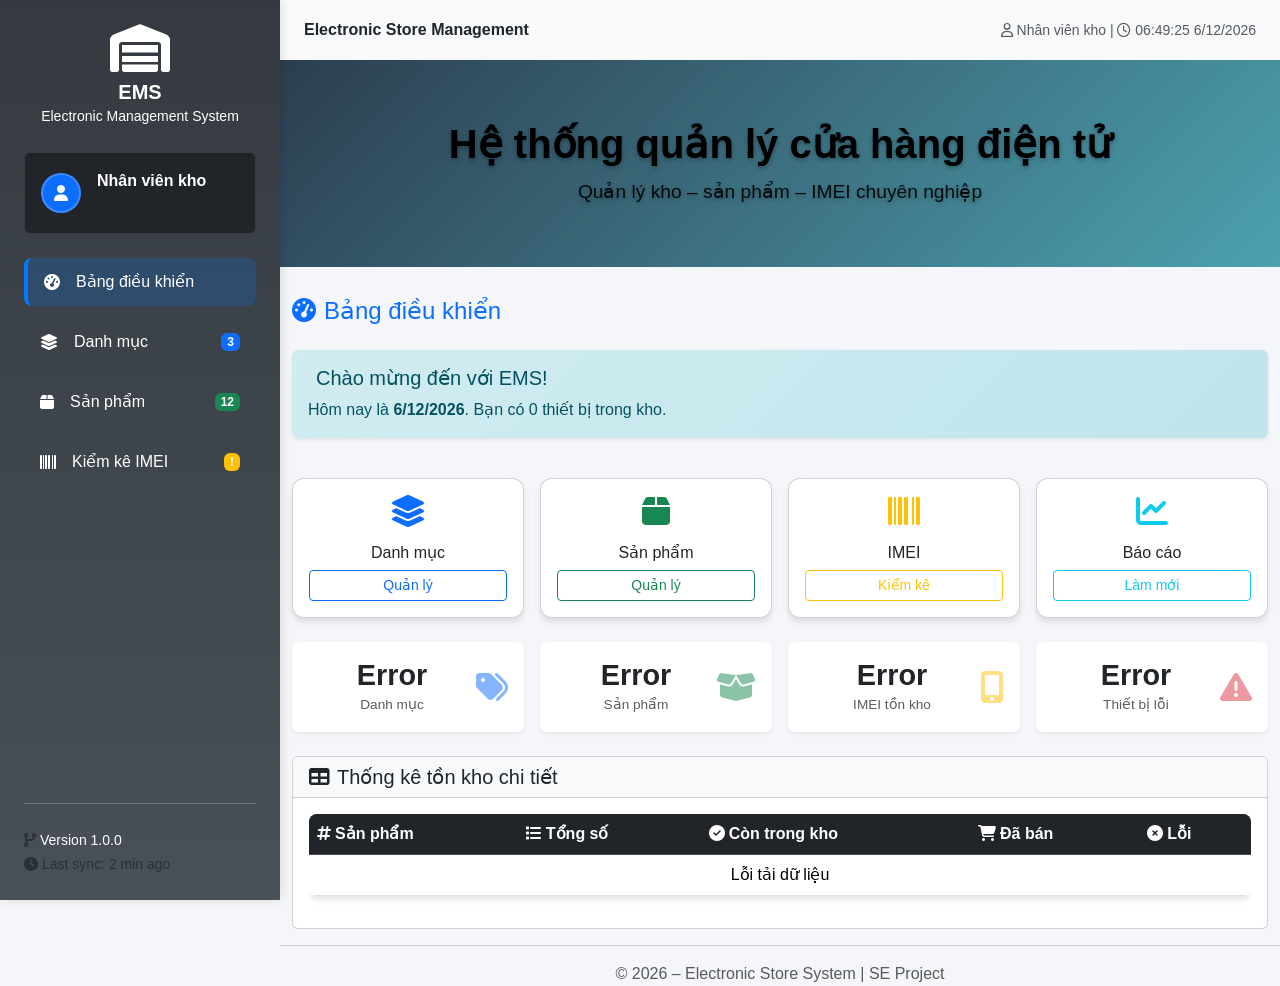
==== routes/frontend/index.html @ a0323be2 "new update" ====
<!DOCTYPE html>
<html lang="vi">
<head>
  <meta charset="UTF-8">
  <title>Electronic Store Management</title>

  <!-- Bootstrap 5 -->
  <link
    href="https://cdn.jsdelivr.net/npm/bootstrap@5.3.2/dist/css/bootstrap.min.css"
    rel="stylesheet"
  >

  <!-- Font Awesome -->
  <link
    href="https://cdnjs.cloudflare.com/ajax/libs/font-awesome/6.5.1/css/all.min.css"
    rel="stylesheet"
  >

  <!-- Custom CSS -->
  <link rel="stylesheet" href="./style/style.css?v=2">
</head>

<body>

<!-- SCRIPT HIỂN THỊ THỜI GIAN -->
<script>
  setInterval(() => {
    const timeEl = document.getElementById("time");
    if (timeEl) {
      timeEl.innerText = new Date().toLocaleString("vi-VN");
    }
  }, 1000);
</script>

<!-- ================= LAYOUT ================= -->
<div class="d-flex">

  <!-- ===== SIDEBAR ===== -->
  <aside class="sidebar bg-gradient-dark text-white p-4">
    <!-- LOGO & BRAND -->
    <div class="text-center mb-4">
      <i class="fa-solid fa-warehouse fa-3x text-white mb-2"></i>
      <h5 class="fw-bold mb-0">EMS</h5>
      <small class="text-white">Electronic Management System</small>
    </div>

    <!-- USER PROFILE -->
    <div class="user-profile mb-4 p-3 bg-dark rounded">
      <div class="d-flex align-items-center">
        <div class="avatar bg-primary rounded-circle d-flex align-items-center justify-content-center me-3" style="width: 40px; height: 40px;">
          <i class="fa-solid fa-user"></i>
        </div>
        <div>
          <div class="fw-bold">Nhân viên kho</div>
          <small class="text-muted">Online</small>
        </div>
      </div>
    </div>

    <!-- NAVIGATION -->
    <ul class="nav flex-column gap-2">
      <li class="nav-item">
        <a class="nav-link text-white active d-flex align-items-center" href="#">
          <i class="fa-solid fa-tachometer-alt me-3"></i>
          <span>Bảng điều khiển</span>
        </a>
      </li>

      <li class="nav-item">
        <a class="nav-link text-white d-flex align-items-center" href="categories.html">
          <i class="fa-solid fa-layer-group me-3"></i>
          <span>Danh mục</span>
          <span class="badge bg-primary ms-auto">3</span>
        </a>
      </li>

      <li class="nav-item">
        <a class="nav-link text-white d-flex align-items-center" href="products.html">
          <i class="fa-solid fa-box me-3"></i>
          <span>Sản phẩm</span>
          <span class="badge bg-success ms-auto">12</span>
        </a>
      </li>

      <li class="nav-item">
        <a class="nav-link text-white d-flex align-items-center" href="stock_check.html">
          <i class="fa-solid fa-barcode me-3"></i>
          <span>Kiểm kê IMEI</span>
          <span class="badge bg-warning ms-auto">!</span>
        </a>
      </li>
    </ul>

    <!-- SIDEBAR FOOTER -->
    <div class="mt-auto pt-4 border-top border-secondary">
      <small class="text-muted">
        <i class="fa-solid fa-code-branch me-1"></i><span class="text-white">Version 1.0.0</span><br>
        <i class="fa-solid fa-clock me-1"></i>Last sync: 2 min ago
      </small>
    </div>
  </aside>

  <!-- ===== MAIN CONTENT ===== -->
  <main class="flex-grow-1">

    <!-- TOP BAR -->
    <nav class="navbar navbar-light bg-light px-4 bg-light">
      <span class="fw-bold">Electronic Store Management</span>

      <div class="text-muted small">
        <i class="fa-regular fa-user"></i> Nhân viên kho |
        <i class="fa-regular fa-clock"></i>
        <span id="time"></span>
      </div>
    </nav>

    <!-- BANNER -->
    <section class="banner text-black text-center">
      <h2 class="fw-bold">Hệ thống quản lý cửa hàng điện tử</h2>
      <p class="mb-0">
        Quản lý kho – sản phẩm – IMEI chuyên nghiệp
      </p>
    </section>

    <!-- DASHBOARD -->
    <div class="container mt-4">

      <h4 class="mb-4 text-primary">
        <i class="fa-solid fa-tachometer-alt me-2"></i>Bảng điều khiển
      </h4>

      <!-- WELCOME SECTION -->
      <div class="row mb-4">
        <div class="col-12">
          <div class="alert alert-info border-0 shadow-sm" role="alert">
            <h5 class="alert-heading">
              <i class="fa-solid fa-hand-wave me-2"></i>Chào mừng đến với EMS!
            </h5>
            <p class="mb-0">Hôm nay là <strong id="currentDate"></strong>. Bạn có <span id="totalItems">0</span> thiết bị trong kho.</p>
          </div>
        </div>
      </div>

      <!-- QUICK ACTIONS -->
      <div class="row g-3 mb-4">
        <div class="col-md-6 col-lg-3">
          <div class="card dashboard-card h-100 text-center">
            <div class="card-body">
              <i class="fa-solid fa-layer-group fa-2x text-primary mb-3"></i>
              <h6>Danh mục</h6>
              <a href="categories.html" class="btn btn-outline-primary btn-sm w-100">Quản lý</a>
            </div>
          </div>
        </div>
        <div class="col-md-6 col-lg-3">
          <div class="card dashboard-card h-100 text-center">
            <div class="card-body">
              <i class="fa-solid fa-box fa-2x text-success mb-3"></i>
              <h6>Sản phẩm</h6>
              <a href="products.html" class="btn btn-outline-success btn-sm w-100">Quản lý</a>
            </div>
          </div>
        </div>
        <div class="col-md-6 col-lg-3">
          <div class="card dashboard-card h-100 text-center">
            <div class="card-body">
              <i class="fa-solid fa-barcode fa-2x text-warning mb-3"></i>
              <h6>IMEI</h6>
              <a href="stock_check.html" class="btn btn-outline-warning btn-sm w-100">Kiểm kê</a>
            </div>
          </div>
        </div>
        <div class="col-md-6 col-lg-3">
          <div class="card dashboard-card h-100 text-center">
            <div class="card-body">
              <i class="fa-solid fa-chart-line fa-2x text-info mb-3"></i>
              <h6>Báo cáo</h6>
              <button class="btn btn-outline-info btn-sm w-100" onclick="loadStatistics()">Làm mới</button>
            </div>
          </div>
        </div>
      </div>
       

      <!-- STATISTICS CARDS -->
      <div class="row text-center g-3 mb-4 dashboard-section">
        <div class="col-md-6 col-lg-3">
          <div class="card stat-card border-0 shadow-sm h-100">
            <div class="card-body">
              <div class="d-flex align-items-center">
                <div class="flex-grow-1">
                  <h3 id="catCount" class="mb-0"><span class="loading"></span></h3>
                  <small class="text-muted">Danh mục</small>
                </div>
                <i class="fa-solid fa-tags fa-2x text-primary opacity-50"></i>
              </div>
            </div>
          </div>
        </div>
        <div class="col-md-6 col-lg-3">
          <div class="card stat-card border-0 shadow-sm h-100">
            <div class="card-body">
              <div class="d-flex align-items-center">
                <div class="flex-grow-1">
                  <h3 id="prodCount" class="mb-0"><span class="loading"></span></h3>
                  <small class="text-muted">Sản phẩm</small>
                </div>
                <i class="fa-solid fa-box-open fa-2x text-success opacity-50"></i>
              </div>
            </div>
          </div>
        </div>
        <div class="col-md-6 col-lg-3">
          <div class="card stat-card border-0 shadow-sm h-100">
            <div class="card-body">
              <div class="d-flex align-items-center">
                <div class="flex-grow-1">
                  <h3 id="imeiCount" class="mb-0"><span class="loading"></span></h3>
                  <small class="text-muted">IMEI tồn kho</small>
                </div>
                <i class="fa-solid fa-mobile-alt fa-2x text-warning opacity-50"></i>
              </div>
            </div>
          </div>
        </div>
        <div class="col-md-6 col-lg-3">
          <div class="card stat-card border-0 shadow-sm h-100">
            <div class="card-body">
              <div class="d-flex align-items-center">
                <div class="flex-grow-1">
                  <h3 id="defectCount" class="mb-0"><span class="loading"></span></h3>
                  <small class="text-muted">Thiết bị lỗi</small>
                </div>
                <i class="fa-solid fa-exclamation-triangle fa-2x text-danger opacity-50"></i>
              </div>
            </div>
          </div>
        </div>
      </div>

      <!-- INVENTORY TABLE -->
      <div class="card dashboard-section">
        <div class="card-header bg-light">
          <h5 class="mb-0">
            <i class="fa-solid fa-table me-2"></i>Thống kê tồn kho chi tiết
          </h5>
        </div>
        <div class="card-body">
          <div class="table-responsive">
            <table class="table table-hover" id="inventoryTable">
              <thead class="table-dark">
                <tr>
                  <th><i class="fa-solid fa-hashtag me-1"></i>Sản phẩm</th>
                  <th><i class="fa-solid fa-list me-1"></i>Tổng số</th>
                  <th><i class="fa-solid fa-check-circle me-1"></i>Còn trong kho</th>
                  <th><i class="fa-solid fa-shopping-cart me-1"></i>Đã bán</th>
                  <th><i class="fa-solid fa-times-circle me-1"></i>Lỗi</th>
                </tr>
              </thead>
              <tbody>
                <tr>
                  <td colspan="5" class="text-center"><span class="loading"></span> Đang tải dữ liệu...</td>
                </tr>
              </tbody>
            </table>
          </div>
        </div>
      </div>

    </div> 

    <!-- FOOTER -->
    <footer class="text-center mt-10 text-muted">
      <hr>
      <p class="mb-0">
        © 2026 – Electronic Store System | SE Project
      </p>
    </footer>

  </main>
</div>

<script>
// Load statistics khi trang load
document.addEventListener('DOMContentLoaded', loadStatistics);

// Auto refresh every 10 seconds
setInterval(loadStatistics, 10000);

// BroadcastChannel để đồng bộ
const statsChannel = new BroadcastChannel('stats-update');
statsChannel.onmessage = function(e) {
  if (e.data === 'update-stats') {
    loadStatistics();
  }
};

async function loadStatistics() {
  console.log('Loading statistics...');
  // Show loading
  document.getElementById('catCount').innerHTML = '<span class="loading"></span>';
  document.getElementById('prodCount').innerHTML = '<span class="loading"></span>';
  document.getElementById('imeiCount').innerHTML = '<span class="loading"></span>';
  document.getElementById('defectCount').innerHTML = '<span class="loading"></span>';
  document.querySelector('#inventoryTable tbody').innerHTML = '<tr><td colspan="5" class="text-center"><span class="loading"></span> Đang tải dữ liệu...</td></tr>';

  try {
    // Set current date
    document.getElementById('currentDate').textContent = new Date().toLocaleDateString('vi-VN');

    // Danh mục
    console.log('Fetching categories...');
    const catResponse = await fetch('http://localhost:5000/categories/');
    console.log('Categories response:', catResponse);
    const categories = await catResponse.json();
    console.log('Categories data:', categories);
    document.getElementById('catCount').textContent = categories.length;

    // Sản phẩm
    console.log('Fetching products...');
    const prodResponse = await fetch('http://localhost:5000/products/');
    console.log('Products response:', prodResponse);
    const products = await prodResponse.json();
    console.log('Products data:', products);
    document.getElementById('prodCount').textContent = products.length;

    // Inventory report
    console.log('Fetching inventory...');
    const invResponse = await fetch('http://localhost:5000/inventory/');
    console.log('Inventory response:', invResponse);
    const inventory = await invResponse.json();
    console.log('Inventory data:', inventory);
    const totalInStock = inventory.reduce((sum, item) => sum + item.in_stock, 0);
    document.getElementById('imeiCount').textContent = totalInStock;
    document.getElementById('totalItems').textContent = totalInStock;

    // Thiết bị lỗi (tạm 0)
    document.getElementById('defectCount').textContent = '0';

    // Populate bảng tồn kho
    const tbody = document.querySelector('#inventoryTable tbody');
    tbody.innerHTML = '';
    inventory.forEach(item => {
      const row = `
        <tr>
          <td>${item.product_id}</td>
          <td>${item.total}</td>
          <td>${item.in_stock}</td>
          <td>${item.total - item.in_stock}</td>
          <td>0</td> <!-- Placeholder cho lỗi -->
        </tr>
      `;
      tbody.innerHTML += row;
    });

  } catch (error) {
    console.error('Lỗi load statistics:', error);
    // Hide loading on error
    ['catCount', 'prodCount', 'imeiCount', 'defectCount'].forEach(id => {
      document.getElementById(id).textContent = 'Error';
    });
    document.querySelector('#inventoryTable tbody').innerHTML = '<tr><td colspan="5" class="text-center">Lỗi tải dữ liệu</td></tr>';
  }
}
</script>

</body>
</html>
---- routes/frontend/style/style.css ----
/* ===== RESET NHẸ ===== */
body {
  margin: 0;
  background-color: #f5f6fa;
  font-family: "Segoe UI", Tahoma, sans-serif;
}

/* ===== SIDEBAR ===== */
.sidebar {
  width: 280px;
  min-height: 100vh;
  background: linear-gradient(180deg, #343a40, #495057);
  box-shadow: 2px 0 10px rgba(0, 0, 0, 0.1);
  position: fixed;
  left: 0;
  top: 0;
  z-index: 1000;
  display: flex;
  flex-direction: column;
}

.sidebar .nav-link {
  padding: 12px 16px;
  border-radius: 8px;
  transition: all 0.3s ease;
  margin-bottom: 4px;
}

.sidebar .nav-link:hover {
  background-color: rgba(255, 255, 255, 0.1);
  transform: translateX(5px);
}

.sidebar .nav-link.active {
  background-color: rgba(0, 123, 255, 0.2);
  border-left: 4px solid #007bff;
}

.sidebar .badge {
  font-size: 0.75rem;
  padding: 0.25em 0.5em;
}

.sidebar .user-profile {
  border: 1px solid rgba(255, 255, 255, 0.1);
}

.sidebar .avatar {
  border: 2px solid rgba(255, 255, 255, 0.2);
}

/* ===== MAIN ===== */
main {
  margin-left: 280px;
  background-color: #f5f6fa;
  min-height: 100vh;
}

/* ===== TOP BAR ===== */
.navbar {
  height: 60px;
}

/* ===== BANNER ===== */
.banner {
  background: linear-gradient(135deg, #2c3e50, #4ca1af);
  padding: 40px 20px;
  margin-bottom: 30px;
}

/* ===== DASHBOARD CARDS ===== */
.dashboard-card {
  border-radius: 12px;
  transition: all 0.3s ease;
  box-shadow: 0 4px 6px rgba(0, 0, 0, 0.1);
}

.dashboard-card:hover {
  transform: translateY(-5px);
  box-shadow: 0 8px 20px rgba(0, 0, 0, 0.15);
}

/* ===== BANNER ===== */
.banner {
  background: linear-gradient(135deg, #2c3e50, #4ca1af);
  padding: 60px 20px;
  margin-bottom: 30px;
  color: white;
  text-shadow: 0 2px 4px rgba(0, 0, 0, 0.3);
  animation: fadeInUp 1s ease-out;
}

.banner h2 {
  font-size: 2.5rem;
  margin-bottom: 10px;
}

.banner p {
  font-size: 1.2rem;
  opacity: 0.9;
}

/* ===== ANIMATIONS ===== */
@keyframes fadeInUp {
  from {
    opacity: 0;
    transform: translateY(30px);
  }
  to {
    opacity: 1;
    transform: translateY(0);
  }
}

@keyframes fadeIn {
  from { opacity: 0; }
  to { opacity: 1; }
}

/* ===== DASHBOARD SECTIONS ===== */
.dashboard-section {
  animation: fadeIn 0.8s ease-out;
}

/* ===== STAT CARDS ===== */
.stat-card {
  transition: transform 0.3s ease, box-shadow 0.3s ease;
}

.stat-card:hover {
  transform: translateY(-2px);
  box-shadow: 0 6px 12px rgba(0, 0, 0, 0.15) !important;
}

.stat-card h3 {
  font-size: 1.8rem;
  font-weight: bold;
}

.stat-card small {
  font-size: 0.85rem;
}

/* ===== WELCOME ALERT ===== */
.alert-info {
  background: linear-gradient(135deg, #d1ecf1, #bee5eb);
  border-color: #bee5eb;
}

/* ===== QUICK ACTIONS ===== */
.dashboard-card .btn {
  transition: all 0.3s ease;
}

.dashboard-card .btn:hover {
  transform: scale(1.05);
}

/* ===== INVENTORY TABLE ===== */
#inventoryTable {
  border-radius: 8px;
  overflow: hidden;
  box-shadow: 0 4px 6px rgba(0, 0, 0, 0.1);
}

#inventoryTable thead {
  background: linear-gradient(135deg, #667eea, #764ba2);
  color: white;
}

/* ===== RESPONSIVE ===== */
@media (max-width: 768px) {
  .banner h2 {
    font-size: 2rem;
  }
  
  .stat-box {
    padding: 20px 15px;
  }
  
  .stat-box h3 {
    font-size: 1.5rem;
  }
}

/* ===== LOADING SPINNER ===== */
.loading {
  display: inline-block;
  width: 20px;
  height: 20px;
  border: 3px solid rgba(255,255,255,.3);
  border-radius: 50%;
  border-top-color: #fff;
  animation: spin 1s ease-in-out infinite;
}

@keyframes spin {
  to { transform: rotate(360deg); }
}
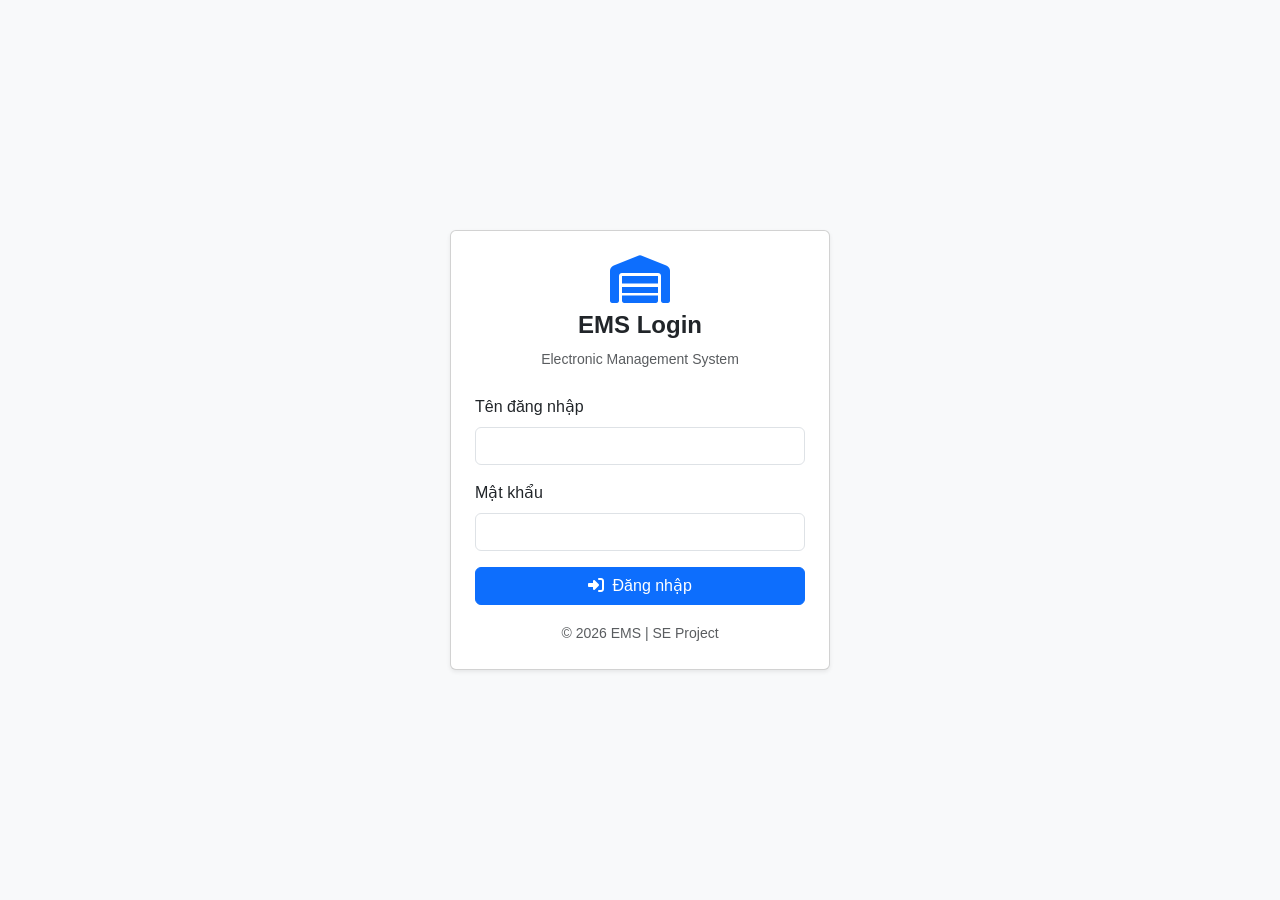
==== commit 37bffe65: "update 25/1/26" ====
--- a/routes/frontend/index.html
+++ b/routes/frontend/index.html
@@ -18,6 +18,13 @@
 
   <!-- Custom CSS -->
   <link rel="stylesheet" href="./style/style.css?v=2">
+  <script src="./js/api.js"></script>
+  <script>
+    // Check auth on load
+    if (typeof getToken === 'function' && !getToken()) {
+      window.location.href = 'auth.html';
+    }
+  </script>
 </head>
 
 <body>
@@ -39,7 +46,7 @@
   <aside class="sidebar bg-gradient-dark text-white p-4">
     <!-- LOGO & BRAND -->
     <div class="text-center mb-4">
-      <i class="fa-solid fa-warehouse fa-3x text-white mb-2"></i>
+      <i class="fa-solid fa-warehouse fa-3x text-white mb-2"></i>   
       <h5 class="fw-bold mb-0">EMS</h5>
       <small class="text-white">Electronic Management System</small>
     </div>
@@ -60,33 +67,87 @@
     <!-- NAVIGATION -->
     <ul class="nav flex-column gap-2">
       <li class="nav-item">
-        <a class="nav-link text-white active d-flex align-items-center" href="#">
+        <a class="nav-link text-white active d-flex align-items-center" href="index.html">
           <i class="fa-solid fa-tachometer-alt me-3"></i>
           <span>Bảng điều khiển</span>
         </a>
       </li>
-
       <li class="nav-item">
         <a class="nav-link text-white d-flex align-items-center" href="categories.html">
           <i class="fa-solid fa-layer-group me-3"></i>
           <span>Danh mục</span>
-          <span class="badge bg-primary ms-auto">3</span>
-        </a>
-      </li>
-
+        </a>
+      </li>
       <li class="nav-item">
         <a class="nav-link text-white d-flex align-items-center" href="products.html">
           <i class="fa-solid fa-box me-3"></i>
           <span>Sản phẩm</span>
-          <span class="badge bg-success ms-auto">12</span>
-        </a>
-      </li>
-
-      <li class="nav-item">
-        <a class="nav-link text-white d-flex align-items-center" href="stock_check.html">
+        </a>
+      </li>
+      <li class="nav-item">
+        <a class="nav-link text-white d-flex align-items-center" href="inventoryImei.html">
+          <i class="fa-solid fa-warehouse me-3"></i>
+          <span>Nhập kho IMEI</span>
+        </a>
+      </li>
+      <li class="nav-item">
+        <a class="nav-link text-white d-flex align-items-center" href="stock_Check.html">
           <i class="fa-solid fa-barcode me-3"></i>
           <span>Kiểm kê IMEI</span>
-          <span class="badge bg-warning ms-auto">!</span>
+        </a>
+      </li>
+      <li class="nav-item">
+        <a class="nav-link text-white d-flex align-items-center" href="customers.html">
+          <i class="fa-solid fa-users me-3"></i>
+          <span>Khách hàng</span>
+        </a>
+      </li>
+      <li class="nav-item">
+        <a class="nav-link text-white d-flex align-items-center" href="employer_management.html">
+          <i class="fa-solid fa-user-cog me-3"></i>
+          <span>Quản lý nhân viên</span>
+        </a>
+      </li>
+      <li class="nav-item">
+        <a class="nav-link text-white d-flex align-items-center" href="createOders.html">
+          <i class="fa-solid fa-cart-plus me-3"></i>
+          <span>Tạo đơn hàng</span>
+        </a>
+      </li>
+      <li class="nav-item">
+        <a class="nav-link text-white d-flex align-items-center" href="reports.html">
+          <i class="fa-solid fa-chart-line me-3"></i>
+          <span>Báo cáo</span>
+        </a>
+      </li>
+      <li class="nav-item">
+        <a class="nav-link text-white d-flex align-items-center" href="returnsMoney.html">
+          <i class="fa-solid fa-undo me-3"></i>
+          <span>Trả hàng</span>
+        </a>
+      </li>
+      <li class="nav-item">
+        <a class="nav-link text-white d-flex align-items-center" href="warranty.html">
+          <i class="fa-solid fa-wrench me-3"></i>
+          <span>Bảo hành</span>
+        </a>
+      </li>
+      <li class="nav-item">
+        <a class="nav-link text-white d-flex align-items-center" href="product_lifecycle.html">
+          <i class="fa-solid fa-history me-3"></i>
+          <span>Vòng đời sản phẩm</span>
+        </a>
+      </li>
+      <li class="nav-item">
+        <a class="nav-link text-white d-flex align-items-center" href="viewSystemLogs.html">
+          <i class="fa-solid fa-clipboard-list me-3"></i>
+          <span>Nhật ký hệ thống</span>
+        </a>
+      </li>
+      <li class="nav-item">
+        <a class="nav-link text-white d-flex align-items-center" href="auth.html" id="navAuth">
+          <i class="fa-solid fa-right-to-bracket me-3"></i>
+          <span>Đăng nhập</span>
         </a>
       </li>
     </ul>
@@ -165,8 +226,8 @@
           <div class="card dashboard-card h-100 text-center">
             <div class="card-body">
               <i class="fa-solid fa-barcode fa-2x text-warning mb-3"></i>
-              <h6>IMEI</h6>
-              <a href="stock_check.html" class="btn btn-outline-warning btn-sm w-100">Kiểm kê</a>
+              <h6>Kiểm kê IMEI</h6>
+              <a href="stock_Check.html" class="btn btn-outline-warning btn-sm w-100">Kiểm kê</a>
             </div>
           </div>
         </div>
@@ -175,7 +236,7 @@
             <div class="card-body">
               <i class="fa-solid fa-chart-line fa-2x text-info mb-3"></i>
               <h6>Báo cáo</h6>
-              <button class="btn btn-outline-info btn-sm w-100" onclick="loadStatistics()">Làm mới</button>
+              <a href="reports.html" class="btn btn-outline-info btn-sm w-100">Mở báo cáo</a>
             </div>
           </div>
         </div>
@@ -280,86 +341,73 @@
   </main>
 </div>
 
+<script src="js/api.js"></script>
 <script>
-// Load statistics khi trang load
-document.addEventListener('DOMContentLoaded', loadStatistics);
-
-// Auto refresh every 10 seconds
+var _apiBase = (typeof window !== 'undefined' && window.API_BASE) ? window.API_BASE : 'http://localhost:5000';
+
+document.addEventListener('DOMContentLoaded', function() {
+  loadStatistics();
+  var a = document.getElementById('navAuth');
+  if (a && typeof getToken === 'function' && getToken()) {
+    a.innerHTML = '<i class="fa-solid fa-right-from-bracket me-3"></i><span>Đăng xuất</span>';
+    a.href = '#';
+    a.onclick = function(e) { e.preventDefault(); if (typeof clearAuth === 'function') clearAuth(); location.href = 'index.html'; return false; };
+  }
+});
+
 setInterval(loadStatistics, 10000);
-
-// BroadcastChannel để đồng bộ
-const statsChannel = new BroadcastChannel('stats-update');
-statsChannel.onmessage = function(e) {
-  if (e.data === 'update-stats') {
-    loadStatistics();
-  }
-};
+var statsChannel = typeof BroadcastChannel !== 'undefined' ? new BroadcastChannel('stats-update') : { onmessage: function(){} };
+statsChannel.onmessage = function(e) { if (e.data === 'update-stats') loadStatistics(); };
 
 async function loadStatistics() {
-  console.log('Loading statistics...');
-  // Show loading
-  document.getElementById('catCount').innerHTML = '<span class="loading"></span>';
-  document.getElementById('prodCount').innerHTML = '<span class="loading"></span>';
-  document.getElementById('imeiCount').innerHTML = '<span class="loading"></span>';
-  document.getElementById('defectCount').innerHTML = '<span class="loading"></span>';
-  document.querySelector('#inventoryTable tbody').innerHTML = '<tr><td colspan="5" class="text-center"><span class="loading"></span> Đang tải dữ liệu...</td></tr>';
+  var catEl = document.getElementById('catCount'), prodEl = document.getElementById('prodCount');
+  var imeiEl = document.getElementById('imeiCount'), defectEl = document.getElementById('defectCount');
+  var tbody = document.querySelector('#inventoryTable tbody');
+  if (catEl) catEl.innerHTML = '<span class="loading"></span>';
+  if (prodEl) prodEl.innerHTML = '<span class="loading"></span>';
+  if (imeiEl) imeiEl.innerHTML = '<span class="loading"></span>';
+  if (defectEl) defectEl.innerHTML = '<span class="loading"></span>';
+  if (tbody) tbody.innerHTML = '<tr><td colspan="5" class="text-center"><span class="loading"></span> Đang tải...</td></tr>';
+
+  var hd = (typeof getAuthHeaders === 'function' ? getAuthHeaders() : {});
+  if (document.getElementById('currentDate')) document.getElementById('currentDate').textContent = new Date().toLocaleDateString('vi-VN');
 
   try {
-    // Set current date
-    document.getElementById('currentDate').textContent = new Date().toLocaleDateString('vi-VN');
-
-    // Danh mục
-    console.log('Fetching categories...');
-    const catResponse = await fetch('http://localhost:5000/categories/');
-    console.log('Categories response:', catResponse);
-    const categories = await catResponse.json();
-    console.log('Categories data:', categories);
-    document.getElementById('catCount').textContent = categories.length;
-
-    // Sản phẩm
-    console.log('Fetching products...');
-    const prodResponse = await fetch('http://localhost:5000/products/');
-    console.log('Products response:', prodResponse);
-    const products = await prodResponse.json();
-    console.log('Products data:', products);
-    document.getElementById('prodCount').textContent = products.length;
-
-    // Inventory report
-    console.log('Fetching inventory...');
-    const invResponse = await fetch('http://localhost:5000/inventory/');
-    console.log('Inventory response:', invResponse);
-    const inventory = await invResponse.json();
-    console.log('Inventory data:', inventory);
-    const totalInStock = inventory.reduce((sum, item) => sum + item.in_stock, 0);
-    document.getElementById('imeiCount').textContent = totalInStock;
-    document.getElementById('totalItems').textContent = totalInStock;
-
-    // Thiết bị lỗi (tạm 0)
-    document.getElementById('defectCount').textContent = '0';
-
-    // Populate bảng tồn kho
-    const tbody = document.querySelector('#inventoryTable tbody');
-    tbody.innerHTML = '';
-    inventory.forEach(item => {
-      const row = `
-        <tr>
-          <td>${item.product_id}</td>
-          <td>${item.total}</td>
-          <td>${item.in_stock}</td>
-          <td>${item.total - item.in_stock}</td>
-          <td>0</td> <!-- Placeholder cho lỗi -->
-        </tr>
-      `;
-      tbody.innerHTML += row;
-    });
-
-  } catch (error) {
-    console.error('Lỗi load statistics:', error);
-    // Hide loading on error
-    ['catCount', 'prodCount', 'imeiCount', 'defectCount'].forEach(id => {
-      document.getElementById(id).textContent = 'Error';
-    });
-    document.querySelector('#inventoryTable tbody').innerHTML = '<tr><td colspan="5" class="text-center">Lỗi tải dữ liệu</td></tr>';
+    var catRes = await fetch(_apiBase + '/categories');
+    var categories = await catRes.json();
+    if (catEl) catEl.textContent = (categories && categories.length) ? categories.length : 0;
+
+    var prodRes = await fetch(_apiBase + '/products/');
+    var products = await prodRes.json();
+    if (prodEl) prodEl.textContent = (products && products.length) ? products.length : 0;
+
+    var invOpts = {};
+    if (typeof getAuthHeaders === 'function') invOpts.headers = getAuthHeaders();
+    var invRes = await fetch(_apiBase + '/inventory/', invOpts);
+    if (invRes.status === 401) {
+      if (imeiEl) imeiEl.textContent = '-';
+      if (document.getElementById('totalItems')) document.getElementById('totalItems').textContent = '-';
+      if (defectEl) defectEl.textContent = '-';
+      if (tbody) tbody.innerHTML = '<tr><td colspan="5" class="text-center text-muted">Đăng nhập để xem tồn kho</td></tr>';
+    } else {
+      var inventory = await invRes.json();
+      var totalInStock = (inventory || []).reduce(function(s, i) { return s + (i.in_stock || 0); }, 0);
+      if (imeiEl) imeiEl.textContent = totalInStock;
+      if (document.getElementById('totalItems')) document.getElementById('totalItems').textContent = totalInStock;
+      if (defectEl) defectEl.textContent = '0';
+      if (tbody) {
+        tbody.innerHTML = '';
+        (inventory || []).forEach(function(item) {
+          tbody.innerHTML += '<tr><td>' + (item.product_id || '') + '</td><td>' + (item.total || 0) + '</td><td>' + (item.in_stock || 0) + '</td><td>' + ((item.total || 0) - (item.in_stock || 0)) + '</td><td>0</td></tr>';
+        });
+      }
+    }
+  } catch (err) {
+    if (catEl) catEl.textContent = '-';
+    if (prodEl) prodEl.textContent = '-';
+    if (imeiEl) imeiEl.textContent = '-';
+    if (defectEl) defectEl.textContent = '-';
+    if (tbody) tbody.innerHTML = '<tr><td colspan="5" class="text-center">Lỗi tải dữ liệu</td></tr>';
   }
 }
 </script>
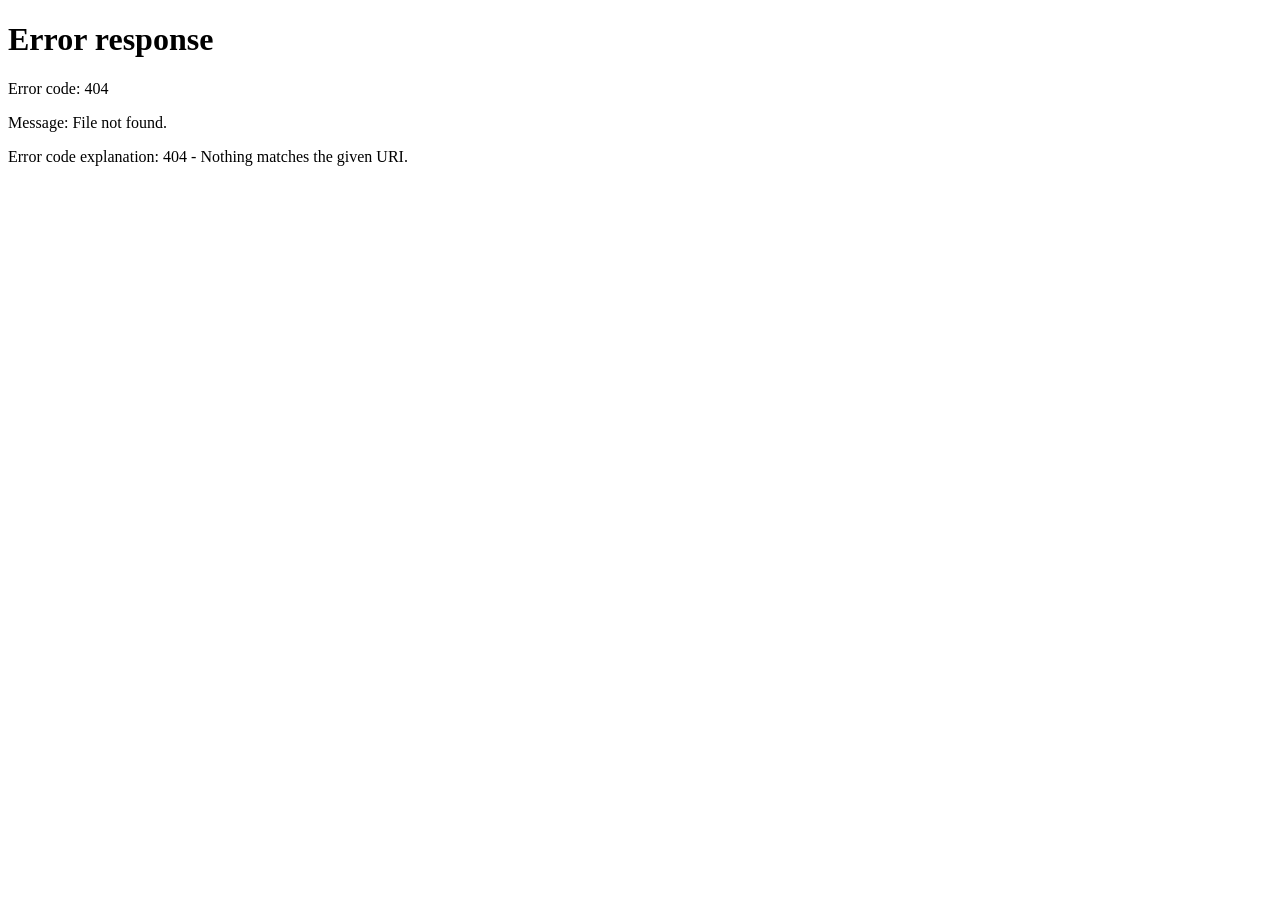
==== commit 093061fb: "Update 29/1/26" ====
--- a/routes/frontend/index.html
+++ b/routes/frontend/index.html
@@ -19,15 +19,17 @@
   <!-- Custom CSS -->
   <link rel="stylesheet" href="./style/style.css?v=2">
   <script src="./js/api.js"></script>
+</head>
+
+<body>
   <script>
     // Check auth on load
-    if (typeof getToken === 'function' && !getToken()) {
-      window.location.href = 'auth.html';
-    }
+    window.onload = function() {
+      if (typeof getToken === 'function' && !getToken()) {
+        window.location.href = '/auth';
+      }
+    };
   </script>
-</head>
-
-<body>
 
 <!-- SCRIPT HIỂN THỊ THỜI GIAN -->
 <script>
@@ -58,7 +60,7 @@
           <i class="fa-solid fa-user"></i>
         </div>
         <div>
-          <div class="fw-bold">Nhân viên kho</div>
+          <div class="fw-bold">ADMIN</div>
           <small class="text-muted">Online</small>
         </div>
       </div>
@@ -168,10 +170,15 @@
     <nav class="navbar navbar-light bg-light px-4 bg-light">
       <span class="fw-bold">Electronic Store Management</span>
 
-      <div class="text-muted small">
-        <i class="fa-regular fa-user"></i> Nhân viên kho |
-        <i class="fa-regular fa-clock"></i>
-        <span id="time"></span>
+      <div class="d-flex align-items-center">
+        <div class="text-muted small me-3">
+          <i class="fa-regular fa-user"></i> ADMIN |
+          <i class="fa-regular fa-clock"></i>
+          <span id="time"></span>
+        </div>
+        <button id="logoutBtn" class="btn btn-outline-danger btn-sm">
+          <i class="fa-solid fa-right-from-bracket me-1"></i>Đăng xuất
+        </button>
       </div>
     </nav>
 
@@ -353,7 +360,21 @@
     a.href = '#';
     a.onclick = function(e) { e.preventDefault(); if (typeof clearAuth === 'function') clearAuth(); location.href = 'index.html'; return false; };
   }
+
+  var logoutBtn = document.getElementById('logoutBtn');
+  if (logoutBtn) logoutBtn.addEventListener('click', logout);
 });
+
+function logout() {
+  // Call backend logout to log the action
+  fetch('/auth/logout', {
+    method: 'POST',
+    headers: getAuthHeaders()
+  }).catch(err => console.log('Logout log failed:', err)).finally(() => {
+    if (typeof clearAuth === 'function') clearAuth();
+    window.location.href = '/auth';
+  });
+}
 
 setInterval(loadStatistics, 10000);
 var statsChannel = typeof BroadcastChannel !== 'undefined' ? new BroadcastChannel('stats-update') : { onmessage: function(){} };
@@ -410,6 +431,16 @@
     if (tbody) tbody.innerHTML = '<tr><td colspan="5" class="text-center">Lỗi tải dữ liệu</td></tr>';
   }
 }
+
+document.addEventListener('DOMContentLoaded', function() {
+  var logoutBtn = document.getElementById('logoutBtn');
+  if (logoutBtn) logoutBtn.addEventListener('click', logout);
+});
+
+<button id="logoutBtn" class="btn btn-danger btn-sm">
+  Đăng xuất
+</button>
+
 </script>
 
 </body>
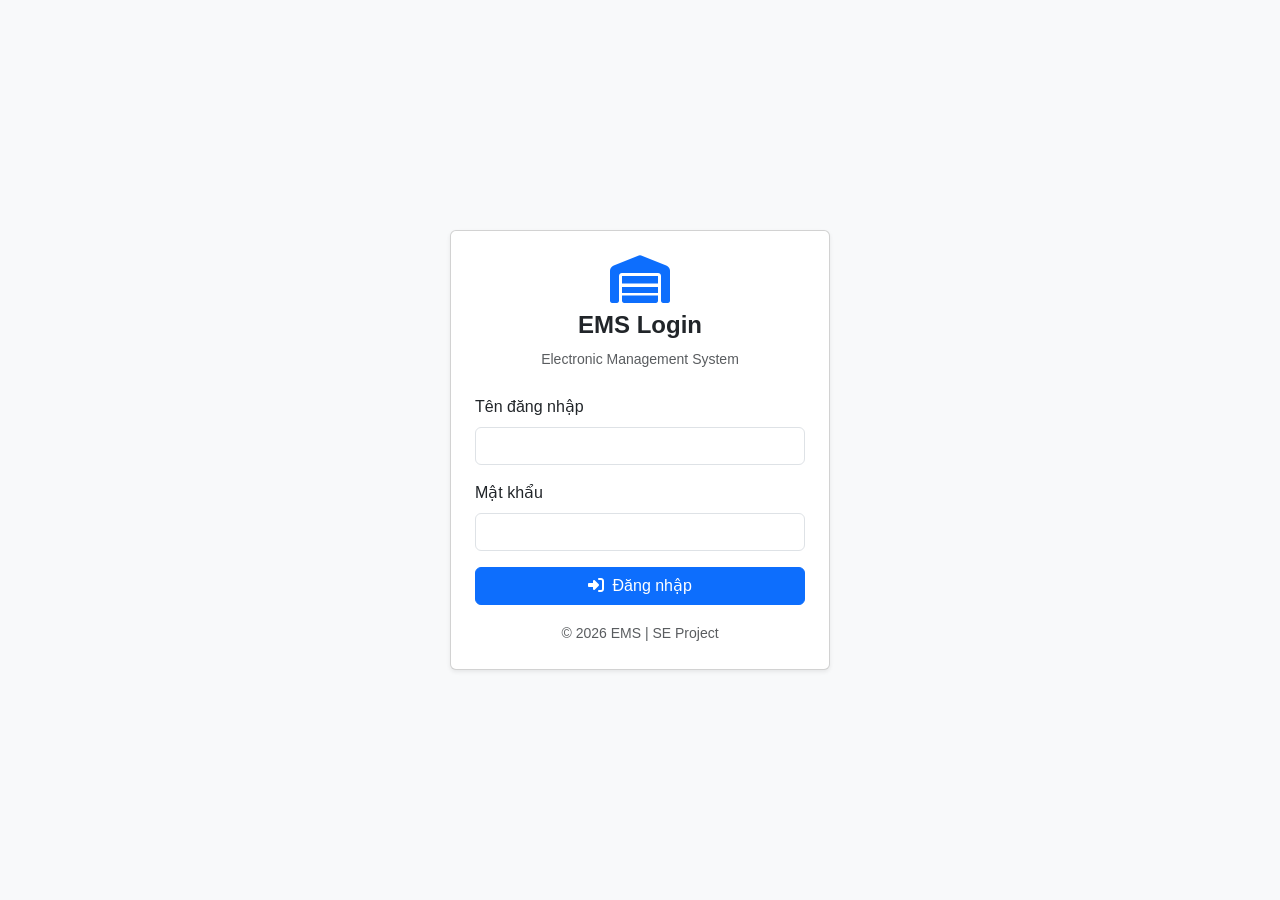
==== commit 1db59e74: "Update 30.1.26" ====
--- a/routes/frontend/index.html
+++ b/routes/frontend/index.html
@@ -24,9 +24,11 @@
 <body>
   <script>
     // Check auth on load
-    window.onload = function() {
-      if (typeof getToken === 'function' && !getToken()) {
-        window.location.href = '/auth';
+  window.onload = function () {
+  if (typeof getToken === 'function') {
+    if (!getToken()) {
+      window.location.href = 'auth.html';
+    }
       }
     };
   </script>
@@ -61,7 +63,7 @@
         </div>
         <div>
           <div class="fw-bold">ADMIN</div>
-          <small class="text-muted">Online</small>
+          <small class="fw-bold">Online</small>
         </div>
       </div>
     </div>
@@ -348,9 +350,7 @@
   </main>
 </div>
 
-<script src="js/api.js"></script>
 <script>
-var _apiBase = (typeof window !== 'undefined' && window.API_BASE) ? window.API_BASE : 'http://localhost:5000';
 
 document.addEventListener('DOMContentLoaded', function() {
   loadStatistics();
@@ -442,7 +442,25 @@
 </button>
 
 </script>
-
+<script>
+   function logout() {
+    fetch(API_BASE + '/auth/logout', {
+      method: 'POST',
+      headers: typeof getAuthHeaders === 'function' ? getAuthHeaders() : {}
+    })
+    .catch(err => console.log('Logout log failed:', err))
+    .finally(() => {
+      if (typeof clearAuth === 'function') clearAuth();
+      window.location.href = '/auth';
+    });
+  }
+
+  document.addEventListener('DOMContentLoaded', function () {
+    var btn = document.getElementById('logoutBtn');
+    if (btn) btn.addEventListener('click', logout);
+  });
+  
+</script>
 </body>
 </html>
 
